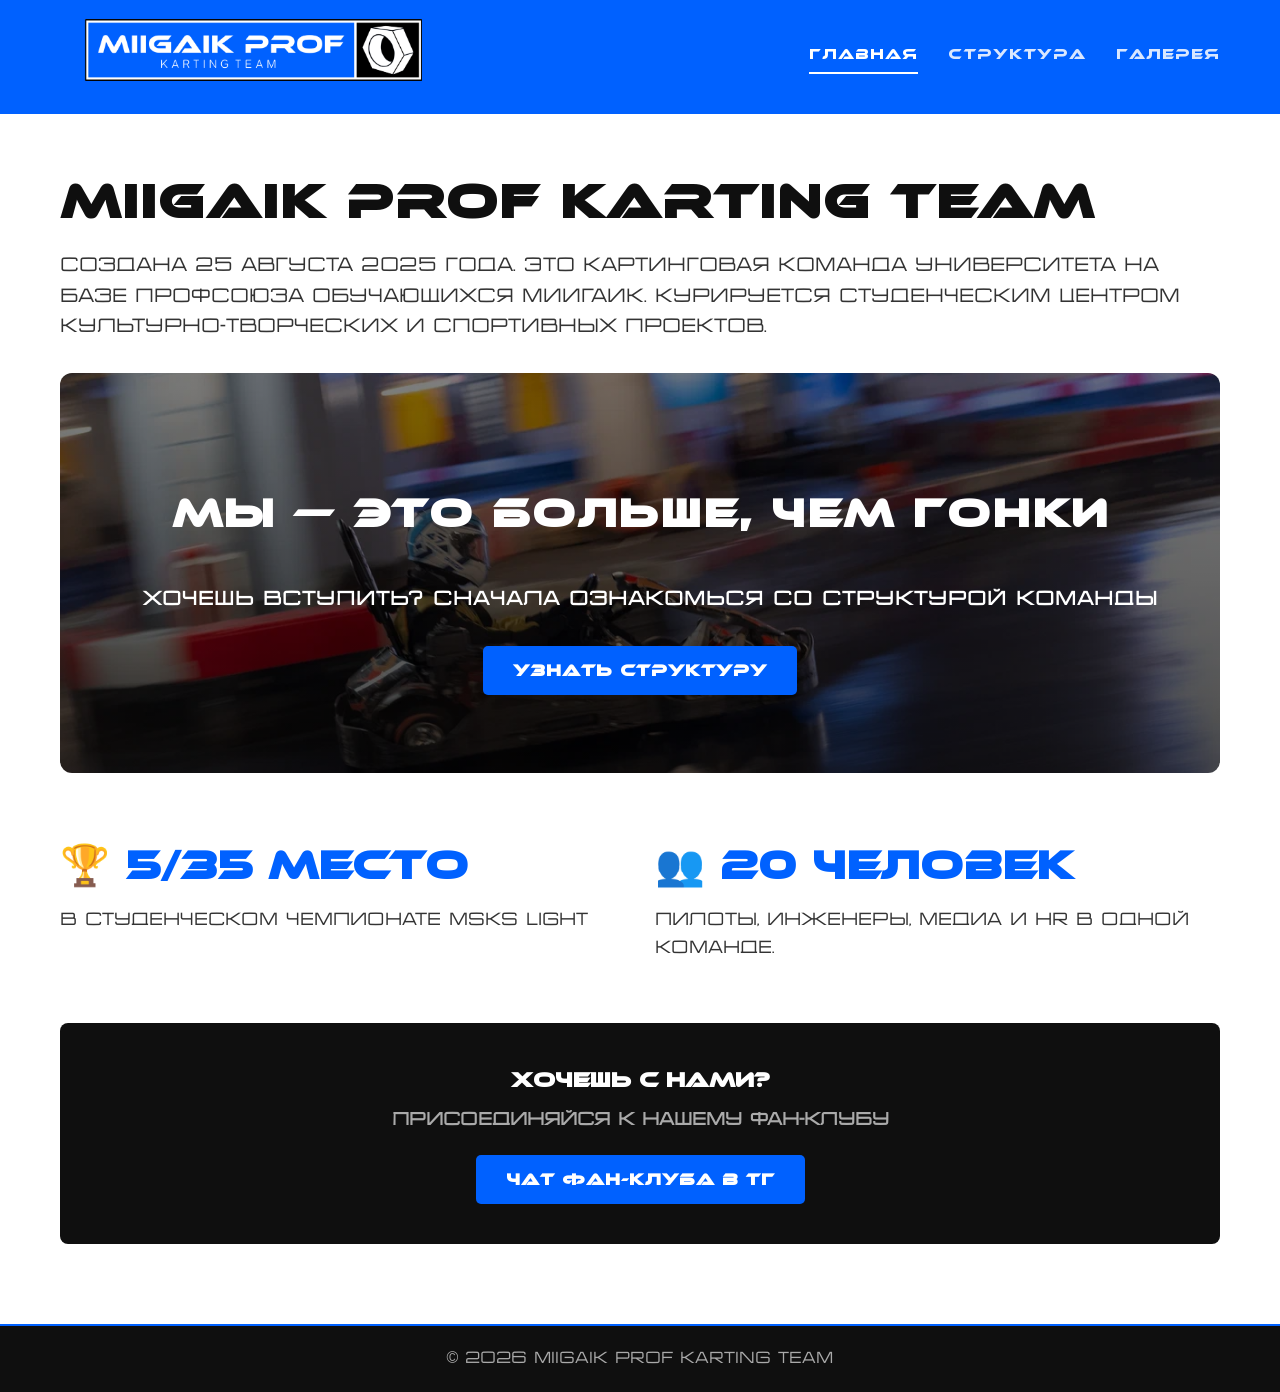
==== index.html @ da04d337 "Точно финальный пуш" ====
<!DOCTYPE html>
<html lang="ru">
<head>
    <meta charset="UTF-8">
    <meta name="viewport" content="width=device-width, initial-scale=1.0">
    <title>MIIGAiK PROF Karting Team</title>
    <link rel="icon" type="image/png" href="images/icon.ico">
    <link rel="stylesheet" href="style.css">
    <style>
        /* ============================================
           СТИЛИ ДЛЯ ГЛАВНОЙ СТРАНИЦЫ
           ============================================ */
        
        .main-title {
            color: #0F0F0F;
        }

        .banner {
            background: linear-gradient(rgba(0, 0, 0, 0.5), rgba(0, 0, 0, 0.7)), url('images/index.jpg');
            background-size: cover;
            background-position: center;
            height: 400px;
            border-radius: 12px;
            display: flex;
            align-items: center;
            justify-content: center;
            text-align: center;
            margin: 30px 0;
        }

        .banner h1 {
            border: none;
            color: white;
            font-size: 2.5rem;
            font-family: 'Ethnocentric', 'Impact', sans-serif;
        }

        .banner h2 {
            border: none;
            color: white;
            font-size: 1.2rem;
            font-family: 'Radiotechnika', Arial, sans-serif;
            margin-bottom: 20px;
        }

        .banner .btn {
            margin-top: 10px;
        }

        .stats-grid {
            display: flex;
            gap: 30px;
            flex-wrap: wrap;
            margin: 60px 0;
        }

        .stat-card {
            flex: 1;
            min-width: 250px;
        }

        .stat-card h3 {
            color: #0061ff;
            font-size: 2.5rem;
            margin-bottom: 10px;
            font-family: 'Ethnocentric', 'Impact', sans-serif;
        }

        .stat-card p {
            font-family: 'Radiotechnika', Arial, sans-serif;
            font-size: 1.1rem;
            color: #333;
        }

        .cta-block {
            text-align: center;
            padding: 40px;
            background: #0F0F0F;
            border-radius: 8px;
        }

        .cta-block h3 {
            color: white;
            font-family: 'Ethnocentric', 'Impact', sans-serif;
        }

        .cta-block h4 {
            color: #aaa;
            margin-bottom: 20px;
            font-family: 'Radiotechnika', Arial, sans-serif;
        }
    </style>
</head>
<body>
    <nav>
        <div class="container">
            <a href="index.html" class="logo">
                <img src="images/logo.png" alt="Karting Team" style="height: 120px;">
            </a>
            <div class="nav-links">
                <a href="index.html" class="active">ГЛАВНАЯ</a>
                <a href="structure.html">СТРУКТУРА</a>
                <a href="gallery.html">ГАЛЕРЕЯ</a>
            </div>
        </div>
    </nav>

    <main class="container">
        <h1 class="main-title">MIIGAiK PROF KARTING TEAM</h1>
        
        <t1>Создана 25 августа 2025 года. Это картинговая команда университета на базе Профсоюза Обучающихся МИИГАиК. Курируется Студенческим центром культурно-творческих и спортивных проектов.</t1>

        <!-- Баннер -->
        <div class="banner">
            <div>
                <h1>МЫ — ЭТО БОЛЬШЕ, ЧЕМ ГОНКИ</h1>
                <h2>Хочешь вступить? Сначала ознакомься со структурой команды</h2>
                <a href="structure.html" class="btn">УЗНАТЬ СТРУКТУРУ</a>
            </div>
        </div>

        <!-- Ключевые показатели -->
        <div class="stats-grid">
            <div class="stat-card">
                <h3>🏆 5/35 место</h3>
                <p>в студенческом чемпионате MSKS Light</p>
            </div>
            <div class="stat-card">
                <h3>👥 20 человек</h3>
                <p>Пилоты, инженеры, медиа и HR в одной команде.</p>
            </div>
        </div>

        <!-- Блок с призывом -->
        <div class="cta-block">
            <h3>ХОЧЕШЬ С НАМИ?</h3>
            <h4>Присоединяйся к нашему фан-клубу</h4>
            <a href="https://t.me/+w9Vq2df_p7wwNTMy" class="btn">чат фан-клуба в тг</a>
        </div>
    </main>

    <footer>
        <p>© 2026 MIIGAiK PROF Karting Team</p>
    </footer>
</body>
</html>
---- style.css ----
/* ============================================
   MIIGAiK PROF KARTING TEAM - MAIN STYLESHEET
   Цвета: белый фон, чёрный текст, синий (#0061ff), тёмно-синий (#0042ae)
   Шрифты: Ethnocentric (заголовки), Radiotechnika (текст)
   ============================================ */

/* ============================================
   ПОДКЛЮЧЕНИЕ ЛОКАЛЬНЫХ ШРИФТОВ
   ============================================ */

/* Ethnocentric — для заголовков (гоночный, агрессивный стиль) */
@font-face {
    font-family: 'Ethnocentric';
    src: url('fonts/ethnocentricrus_lat_extra_expandedregular.woff2') format('woff2'),
         url('fonts/ethnocentricrus_lat_extra_expandedregular.woff') format('woff');
    font-weight: normal;
    font-style: normal;
    font-display: swap;
}

/* Radiotechnika — для основного текста (технический, читаемый) */
@font-face {
    font-family: 'Radiotechnika';
    src: url('fonts/Radiotechnika.woff2') format('woff2'),
         url('fonts/Radiotechnika.woff') format('woff');
    font-weight: normal;
    font-style: normal;
    font-display: swap;
}

/* ============================================
   БАЗОВЫЕ СТИЛИ
   ============================================ */

* {
    margin: 0;
    padding: 0;
    box-sizing: border-box;
}

body {
    font-family: 'Radiotechnika', Arial, sans-serif;
    background-color: #FFFFFF;
    color: #0F0F0F;
    line-height: 1.6;
    min-height: 100vh;
    display: flex;
    flex-direction: column;
}

.container {
    max-width: 1200px;
    margin: 0 auto;
    padding: 20px;
    flex: 1;
}

/* ============================================
   НАВИГАЦИЯ (синяя шапка, синяя полоска)
   ============================================ */
nav {
    background: #0061ff;
    padding: 1px 0;
    border-bottom: 2px solid #0061ff;
}

nav .container {
    display: flex;
    justify-content: space-between;
    align-items: center;
    padding-top: 0;
    padding-bottom: 0;
}

.logo {
    margin-top: -10px;  
    font-family: 'Ethnocentric', 'Impact', sans-serif;
    font-size: 1.5rem;
    font-weight: bold;
    color: white;
    text-decoration: none;
    display: flex;
    align-items: center;
}

.logo span {
    color: white;
}

.nav-links {
    display: flex;
    gap: 30px;
}

.nav-links a {
    font-family: 'Ethnocentric', 'Impact', sans-serif;
    color: rgba(255, 255, 255, 0.85);
    text-decoration: none;
    font-weight: 500;
    text-transform: uppercase;
    font-size: 0.9rem;
    letter-spacing: 1px;
    padding: 5px 0;
    border-bottom: 2px solid transparent;
    transition: 0.2s;
}

.nav-links a:hover,
.nav-links a.active {
    color: #fff;
    border-bottom: 2px solid #fff;
}

/* ============================================
   ЗАГОЛОВКИ (Ethnocentric)
   ============================================ */
h1 {
    font-family: 'Ethnocentric', 'Impact', sans-serif;
    font-size: 3rem;
    margin: 30px 0 10px;
    color: #0F0F0F;
    text-transform: uppercase;
    letter-spacing: 2px;
}

h1 span {
    color: #0061ff;
}

h2 {
    font-family: 'Ethnocentric', 'Impact', sans-serif;
    font-size: 2rem;
    margin: 40px 0 20px;
    border-left: 5px solid #0061ff;
    padding-left: 20px;
    color: #0F0F0F;
    text-transform: uppercase;
    letter-spacing: 1px;
}

h3 {
    font-family: 'Ethnocentric', 'Impact', sans-serif;
    font-size: 1.3rem;
    margin-bottom: 10px;
    color: #0061ff;
    text-transform: uppercase;
}

h4 {
    font-family: 'Ethnocentric', 'Impact', sans-serif;
    font-size: 1.1rem;
    margin-bottom: 10px;
    color: #0F0F0F;
}

/* ============================================
   КАСТОМНЫЕ ТЕГИ t1 и t2 (Radiotechnika)
   ============================================ */
t1 {
    font-family: 'Radiotechnika', Arial, sans-serif;
    color: #333;
    font-size: 1.2rem;
    line-height: 1.6;
    display: block;
    margin-bottom: 28px;
}

t2 {
    font-family: 'Radiotechnika', Arial, sans-serif;
    color: #555;
    font-size: 1rem;
    line-height: 1.6;
    display: block;
    margin-bottom: 20px;
}

/* Обычные параграфы тоже Radiotechnika */
p {
    font-family: 'Radiotechnika', Arial, sans-serif;
}

/* ============================================
   КНОПКА (Ethnocentric)
   ============================================ */
.btn {
    display: inline-block;
    background: #0061ff;
    color: white;
    padding: 12px 30px;
    text-decoration: none;
    font-family: 'Ethnocentric', 'Impact', sans-serif;
    font-weight: bold;
    border-radius: 5px;
    border: none;
    cursor: pointer;
    transition: 0.2s;
    text-transform: uppercase;
    letter-spacing: 1px;
}

.btn:hover {
    background: #0042ae;
}

/* ============================================
   СЕТКА ДЛЯ СОТРУДНИКОВ
   ============================================ */
.team-grid {
    display: flex;
    flex-wrap: wrap;
    gap: 25px;
    margin: 30px 0;
}

.member-card {
    flex: 1 1 200px;
    background: #F5F5F5;
    border-radius: 8px;
    padding: 20px;
    text-align: center;
    border-bottom: 3px solid #0061ff;
    position: relative;
    overflow: hidden;
}

.member-card h3 {
    font-family: 'Ethnocentric', 'Impact', sans-serif;
    color: #0F0F0F;
    font-size: 1.1rem;
    margin: 10px 0 5px;
}

.member-avatar {
    width: 100px;
    height: 100px;
    border-radius: 50%;
    background: #0061ff;
    margin: 0 auto 15px;
    display: flex;
    align-items: center;
    justify-content: center;
    font-family: 'Ethnocentric', 'Impact', sans-serif;
    font-size: 2rem;
    font-weight: bold;
    color: white;
}

.member-role {
    font-family: 'Radiotechnika', Arial, sans-serif;
    color: #0061ff;
    font-size: 0.9rem;
    margin: 5px 0;
    font-weight: 500;
}

.member-desc {
    font-family: 'Radiotechnika', Arial, sans-serif;
    font-size: 0.85rem;
    color: #555;
}

/* ============================================
   СПИСОК ЗАДАЧ
   ============================================ */
.task-list {
    background: #F5F5F5;
    border-radius: 8px;
    padding: 25px;
    margin: 20px 0;
}

.task-item {
    padding: 12px 0;
    border-bottom: 1px solid #ddd;
    display: flex;
    align-items: center;
    gap: 15px;
    font-family: 'Radiotechnika', Arial, sans-serif;
    color: #0F0F0F;
}

.task-item:last-child {
    border-bottom: none;
}

.task-icon {
    color: #0061ff;
    font-size: 1.5rem;
    min-width: 30px;
}

/* ============================================
   ТАБЛИЦА ХАРАКТЕРИСТИК
   ============================================ */
.specs-table {
    width: 100%;
    background: #F5F5F5;
    border-collapse: collapse;
    margin: 20px 0;
    border-radius: 8px;
    overflow: hidden;
}

.specs-table td {
    padding: 15px;
    border-bottom: 1px solid #ddd;
    font-family: 'Radiotechnika', Arial, sans-serif;
    color: #0F0F0F;
}

.specs-table tr:last-child td {
    border-bottom: none;
}

.specs-table tr td:first-child {
    font-weight: bold;
    color: #0061ff;
    width: 40%;
}

/* ============================================
   ХЛЕБНЫЕ КРОШКИ
   ============================================ */
.breadcrumbs {
    font-family: 'Radiotechnika', Arial, sans-serif;
    color: #666;
    margin: 20px 0;
    font-size: 0.9rem;
}

.breadcrumbs a {
    color: #0061ff;
    text-decoration: none;
}

.breadcrumbs a:hover {
    text-decoration: underline;
}

/* ============================================
   ПОДВАЛ
   ============================================ */
footer {
    background: #0F0F0F;
    text-align: center;
    padding: 20px;
    margin-top: 60px;
    border-top: 2px solid #0061ff;
}

footer p {
    font-family: 'Radiotechnika', Arial, sans-serif;
    color: #aaa;
}

/* ============================================
   АДАПТИВ ДЛЯ МОБИЛЬНЫХ
   ============================================ */
@media (max-width: 700px) {
    nav .container {
        flex-direction: column;
        gap: 15px;
    }

    .nav-links {
        gap: 15px;
        flex-wrap: wrap;
        justify-content: center;
    }

    h1 {
        font-size: 2rem;
    }

    h2 {
        font-size: 1.5rem;
    }
}
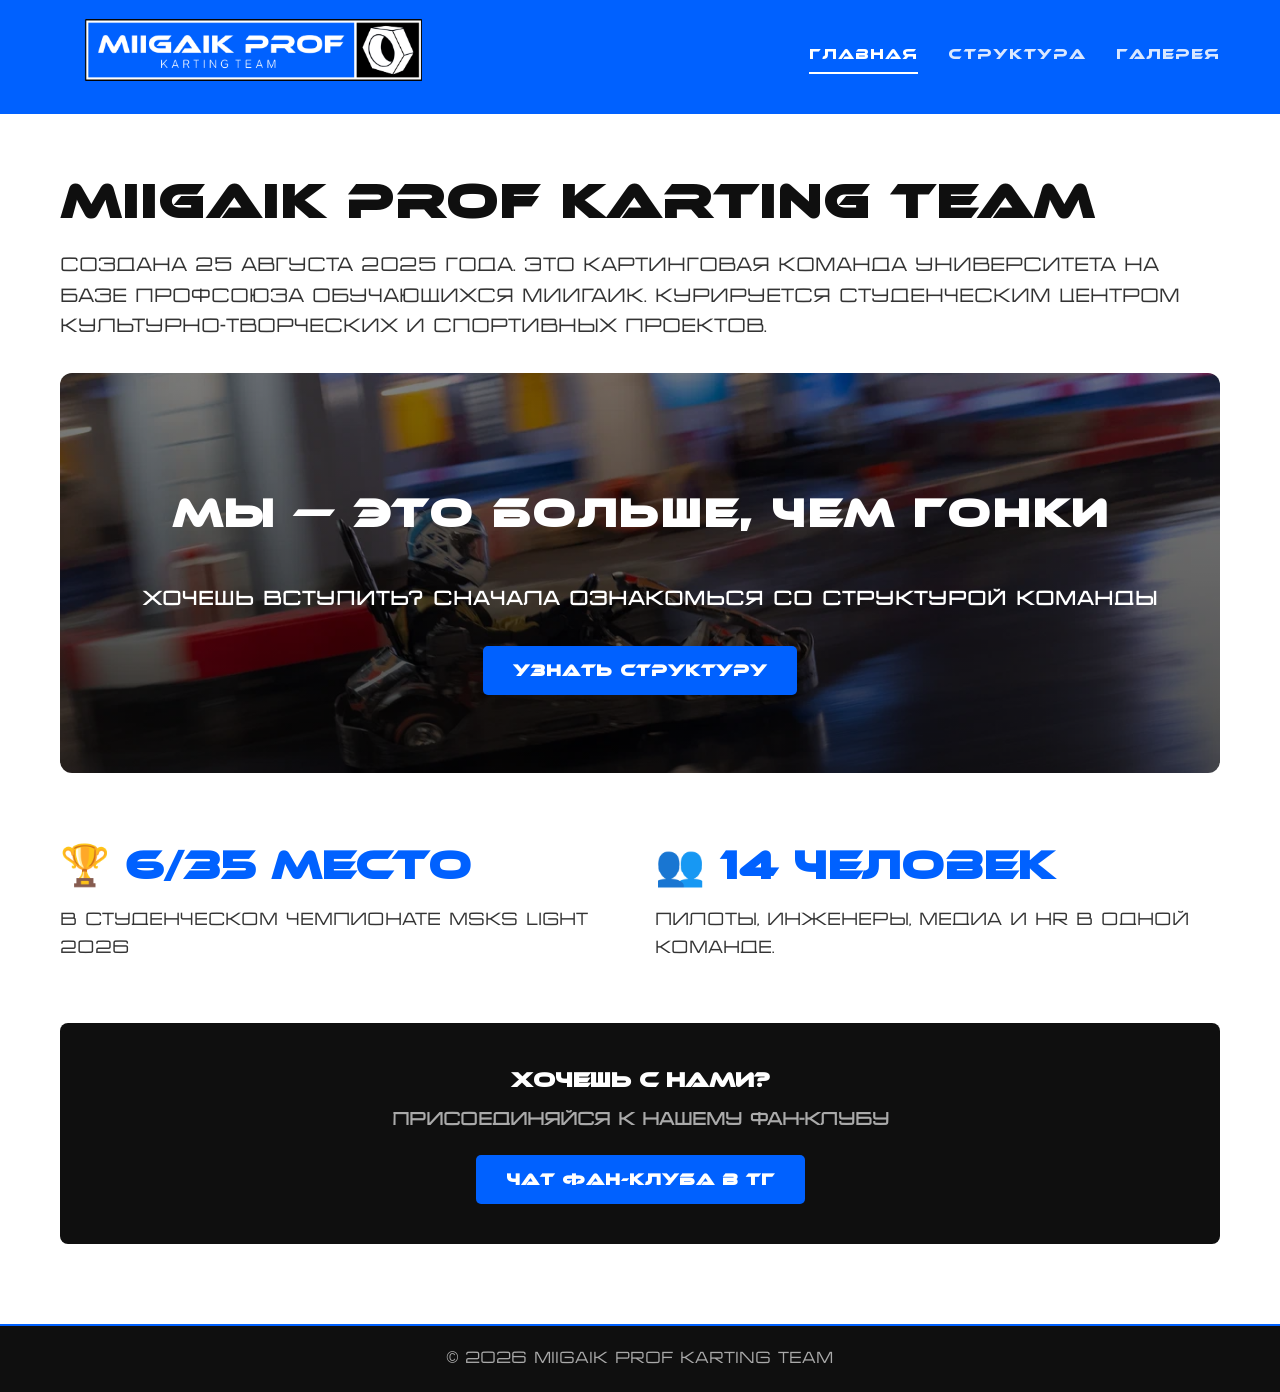
==== commit c0090284: "Обновление результатов" ====
--- a/index.html
+++ b/index.html
@@ -7,9 +7,6 @@
     <link rel="icon" type="image/png" href="images/icon.ico">
     <link rel="stylesheet" href="style.css">
     <style>
-        /* ============================================
-           СТИЛИ ДЛЯ ГЛАВНОЙ СТРАНИЦЫ
-           ============================================ */
         
         .main-title {
             color: #0F0F0F;
@@ -122,11 +119,11 @@
         <!-- Ключевые показатели -->
         <div class="stats-grid">
             <div class="stat-card">
-                <h3>🏆 5/35 место</h3>
-                <p>в студенческом чемпионате MSKS Light</p>
+                <h3>🏆 6/35 место</h3>
+                <p>в студенческом чемпионате MSKS Light 2026</p>
             </div>
             <div class="stat-card">
-                <h3>👥 20 человек</h3>
+                <h3>👥 14 человек</h3>
                 <p>Пилоты, инженеры, медиа и HR в одной команде.</p>
             </div>
         </div>
@@ -143,4 +140,4 @@
         <p>© 2026 MIIGAiK PROF Karting Team</p>
     </footer>
 </body>
-</html>+</html>
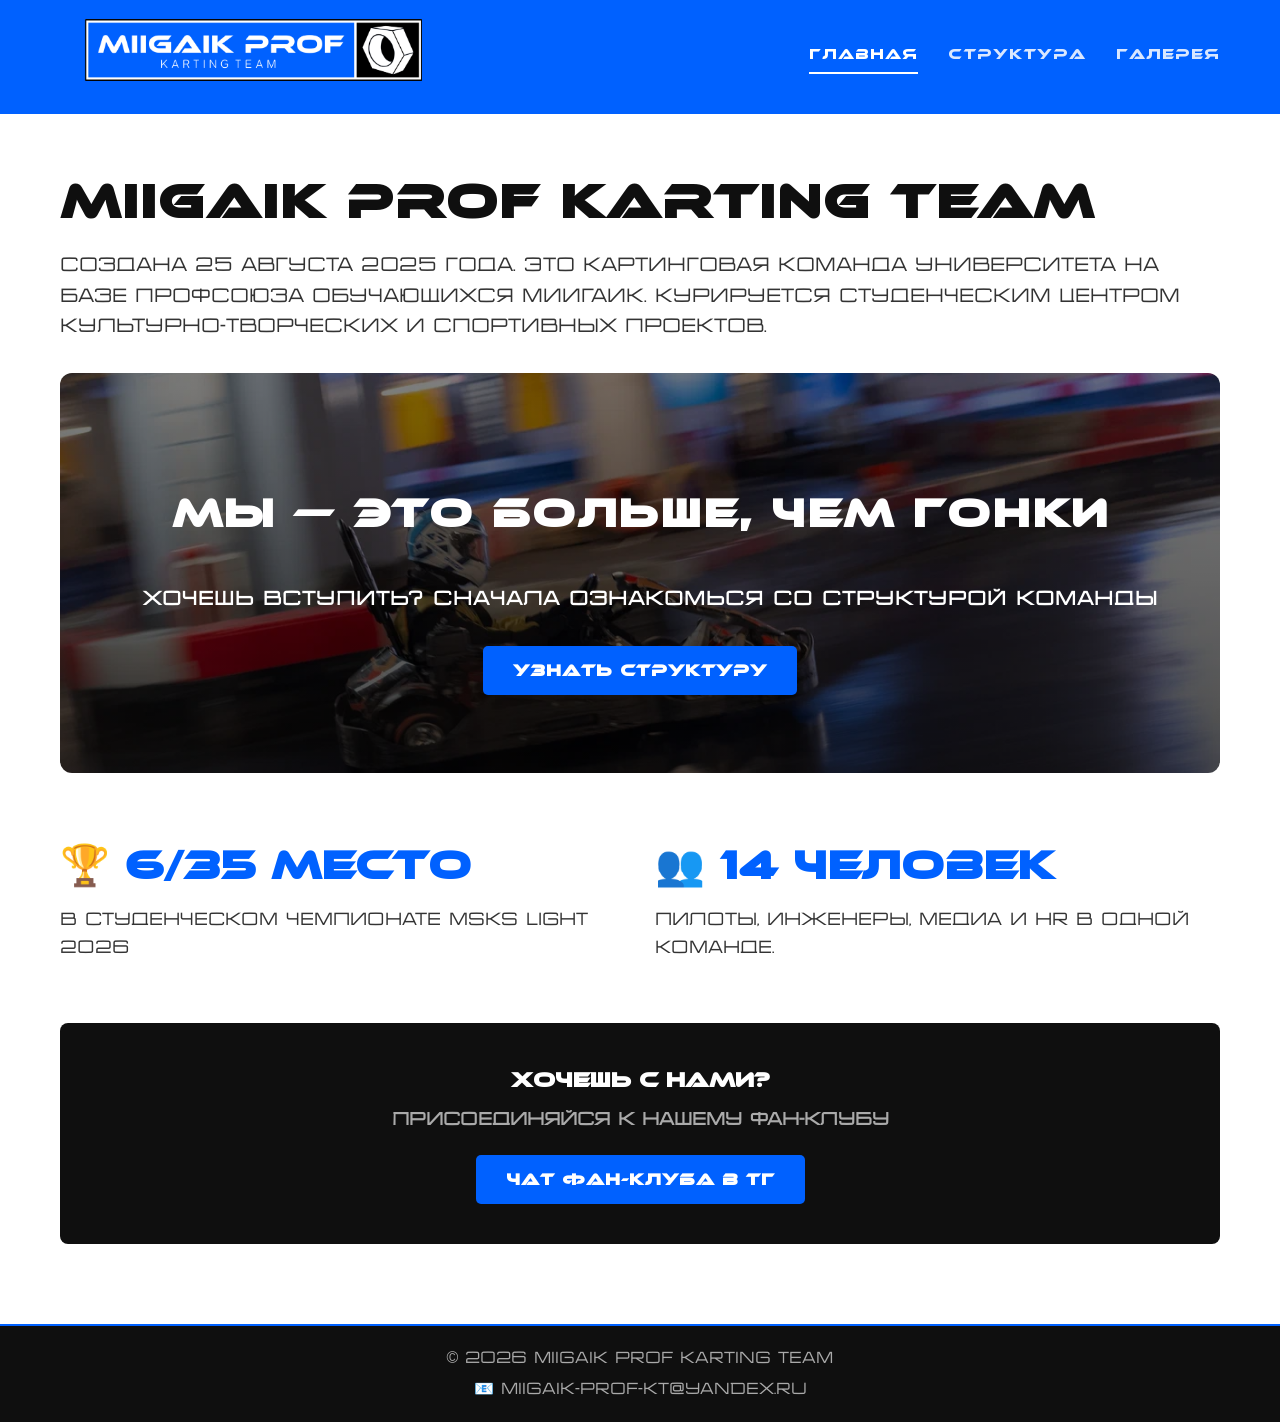
==== commit da074b8a: "Update footer" ====
--- a/index.html
+++ b/index.html
@@ -138,6 +138,7 @@
 
     <footer>
         <p>© 2026 MIIGAiK PROF Karting Team</p>
+        <p style="margin-top: 5px; color: #aaa;">📧 MIIGAiK-Prof-KT@yandex.ru</p>
     </footer>
 </body>
 </html>
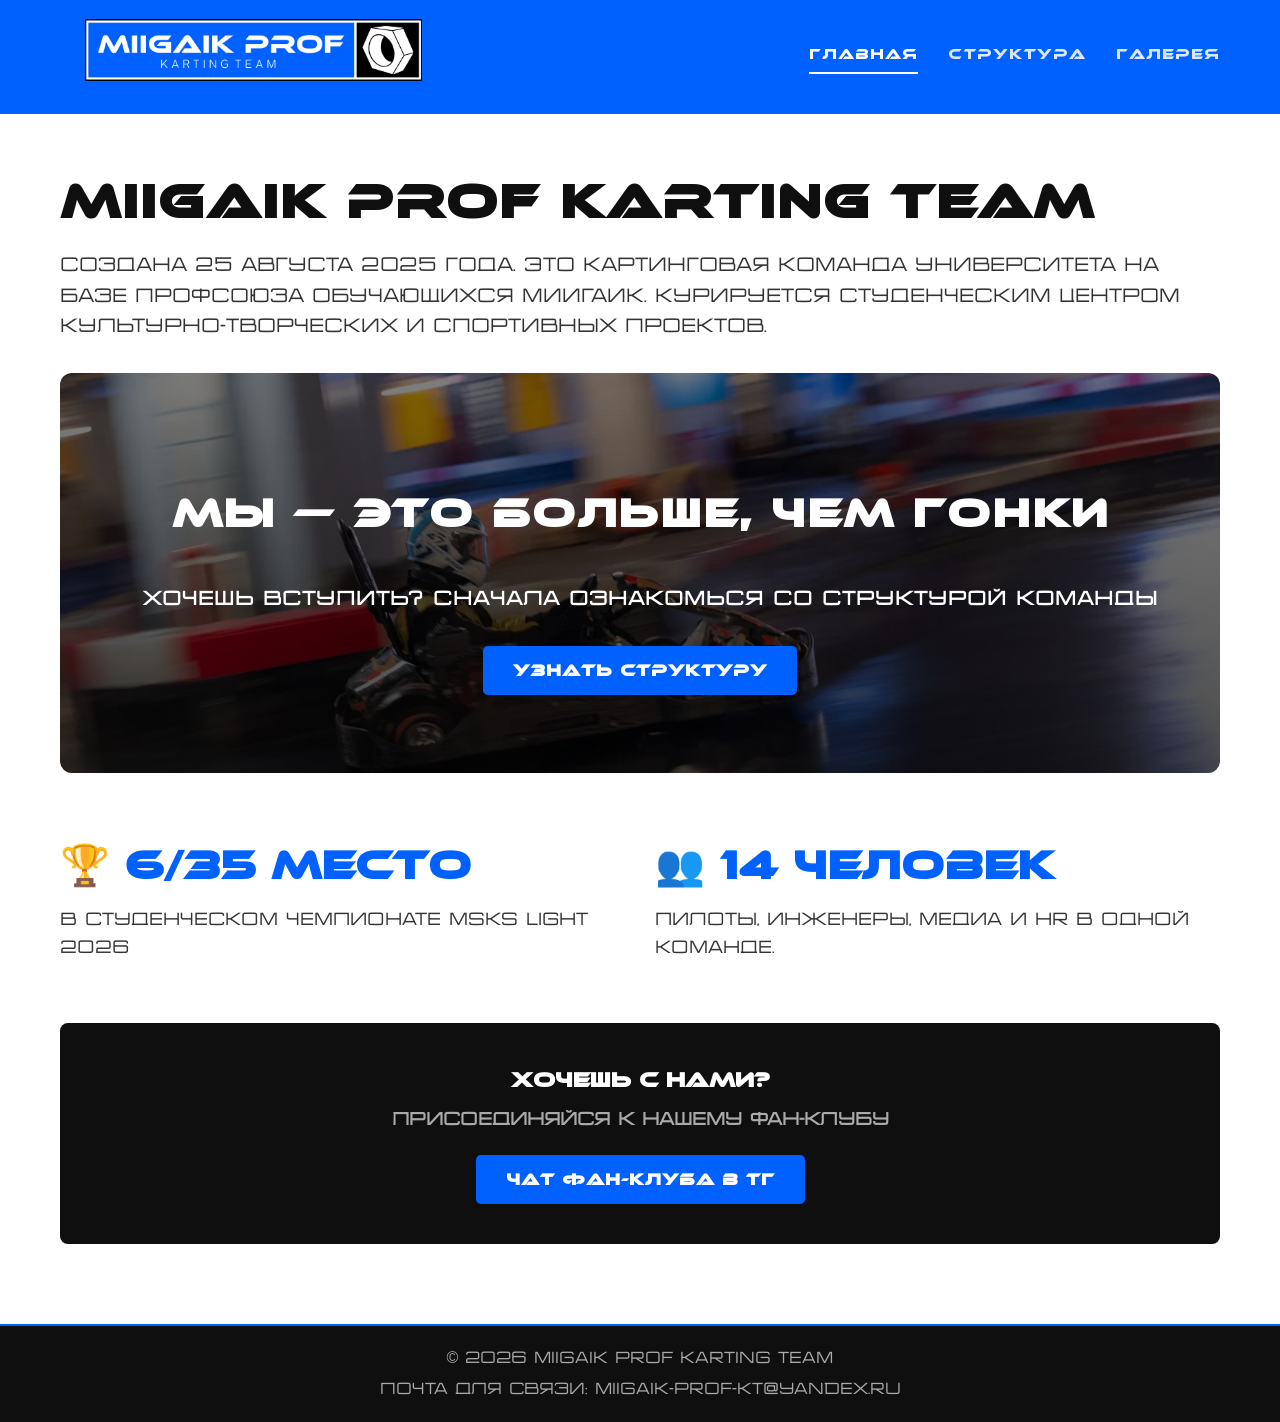
==== commit 742105c2: "Update footer" ====
--- a/index.html
+++ b/index.html
@@ -138,7 +138,7 @@
 
     <footer>
         <p>© 2026 MIIGAiK PROF Karting Team</p>
-        <p style="margin-top: 5px; color: #aaa;">📧 MIIGAiK-Prof-KT@yandex.ru</p>
+        <p style="margin-top: 5px; color: #aaa;">ПОЧТА ДЛЯ СВЯЗИ: MIIGAiK-Prof-KT@yandex.ru</p>
     </footer>
 </body>
 </html>
